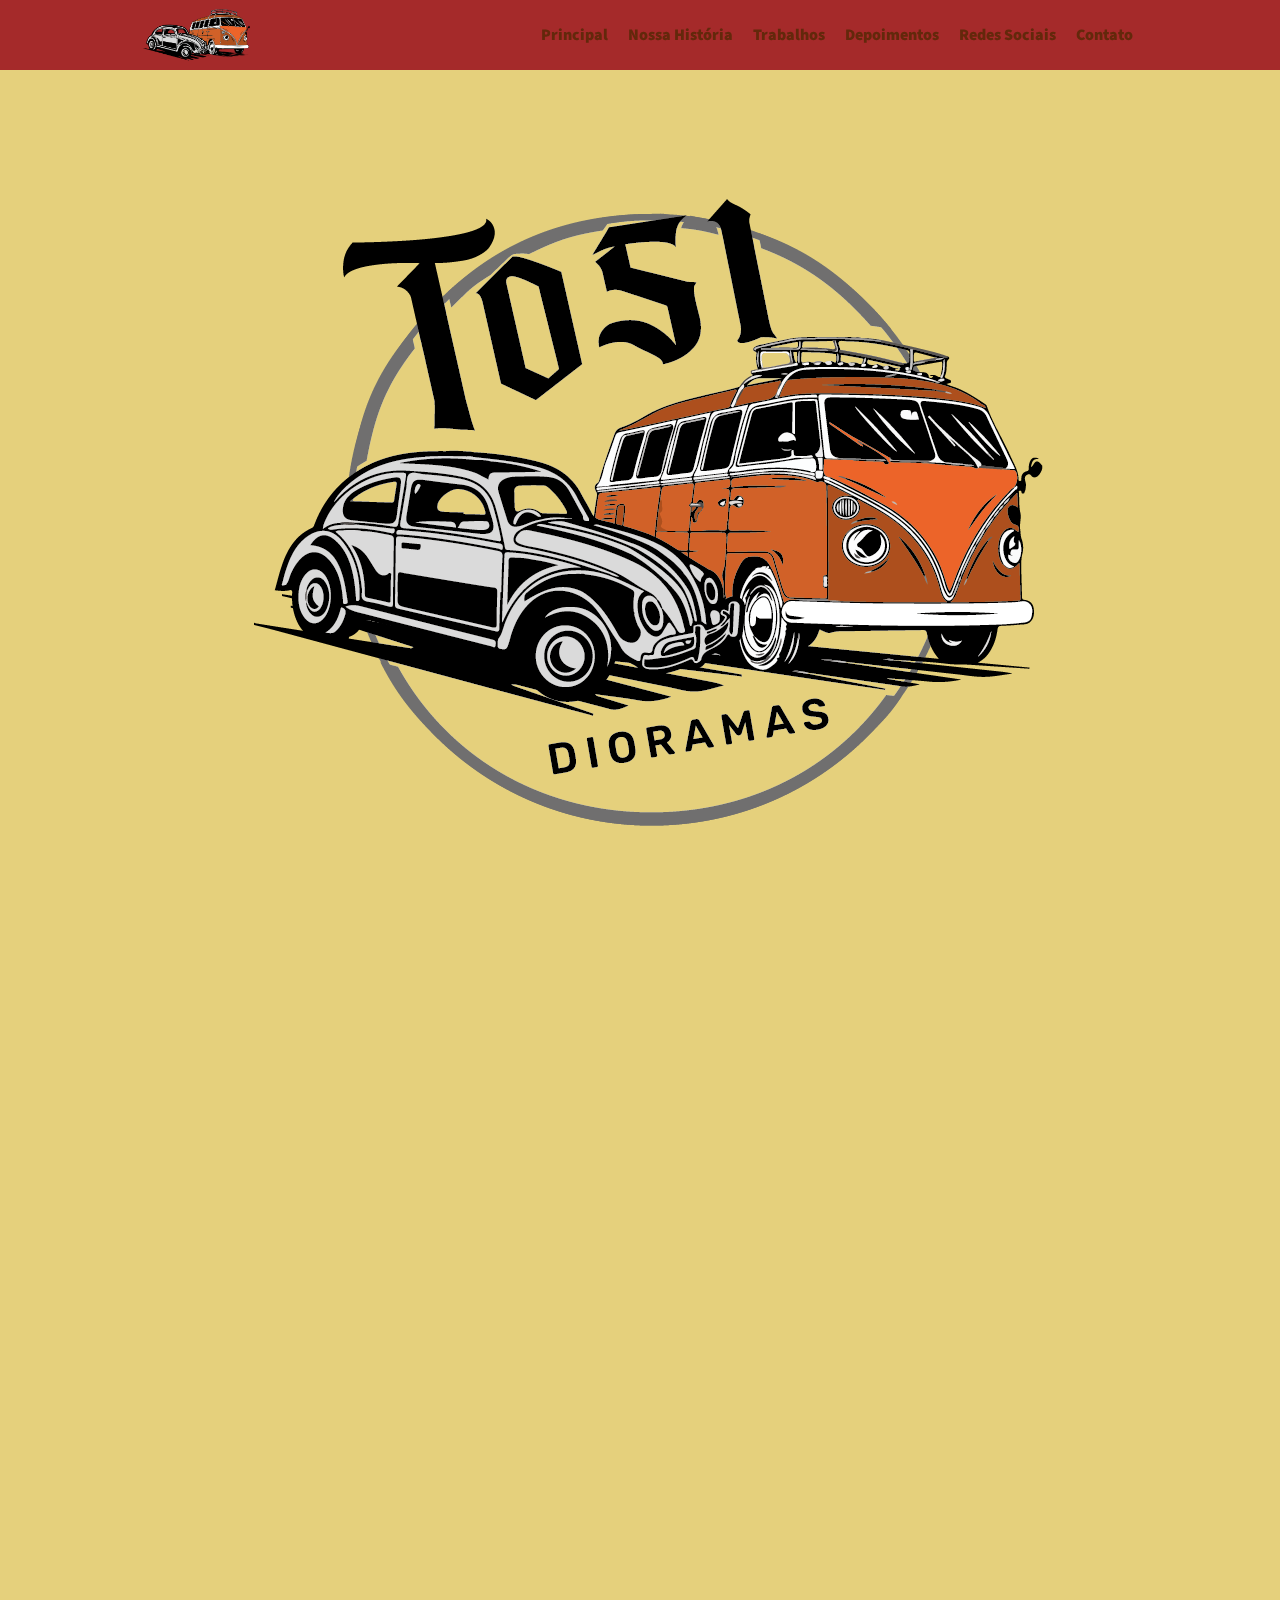
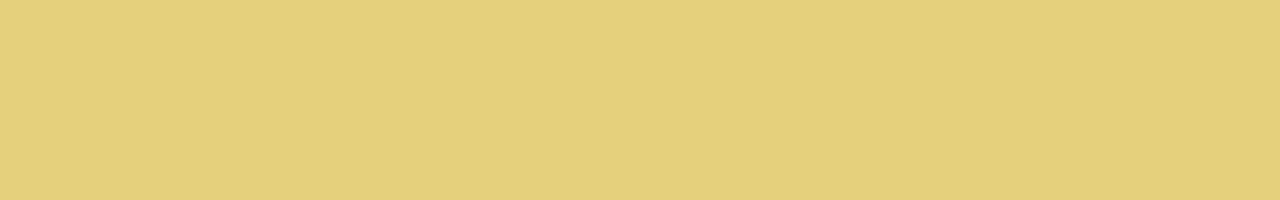
==== index.html @ 93f2dbc2 "Inicial" ====
<!DOCTYPE html>
<html lang="pt-br">
<head>
    <meta charset="UTF-8">
    <meta http-equiv="X-UA-Compatible" content="IE=edge">
    <meta name="viewport" content="width=device-width, initial-scale=1.0">
    <title>TOSI Dioramas</title>
    <link rel="stylesheet" href="style.css">
    <link rel="preconnect" href="https://fonts.googleapis.com">
    <link rel="preconnect" href="https://fonts.gstatic.com" crossorigin>
    <link href="https://fonts.googleapis.com/css2?family=Roboto+Condensed:wght@300&family=Source+Sans+Pro:wght@300;400&display=swap" rel="stylesheet"
</head>
<body>
    <header>
        <div class="flex-container">
            <div>
                <img class="img-menu" src="img/TosiDioramasbgd.png">
            </div>
            <div>
                <a class="link" href="#">Principal</a>
                <a class="link" href="#">Nossa História</a>
                <a class="link" href="#">Trabalhos</a>
                <a class="link" href="#">Depoimentos</a>
                <a class="link" href="#">Redes Sociais</a>
                <a class="link" href="#">Contato</a>
            </div>
        </div>
    </header>
    <main class="index-class">
        <img src="img/imgIndex.png">
    </main>
</body>
</html>
---- style.css ----
body{
    margin: 0px;
    height: 1800px;
    background-color: #e5d07c;
    user-select: none;
}
.flex-container{
    position: fixed;
    display: flex;
    background-color: brown;
    width: 100%;
    height: 70px;
    align-items: center;
    justify-content: space-around;
}

a:link, a:visited, a:active{
    text-decoration: none;
    color: #63280b;
    font-family: 'Source Sans Pro', sans-serif;
    font-weight: 900;
}

a:hover{
    background-color: #a04e25;
}
.link{
    position: relative;
    justify-content: space-around;
    padding: 100% 8px 25px 8px;
}

.index-class{
    padding-top: 90px;
    text-align: center;
}

.img-menu{
    width:115px;
    height:115x;
}
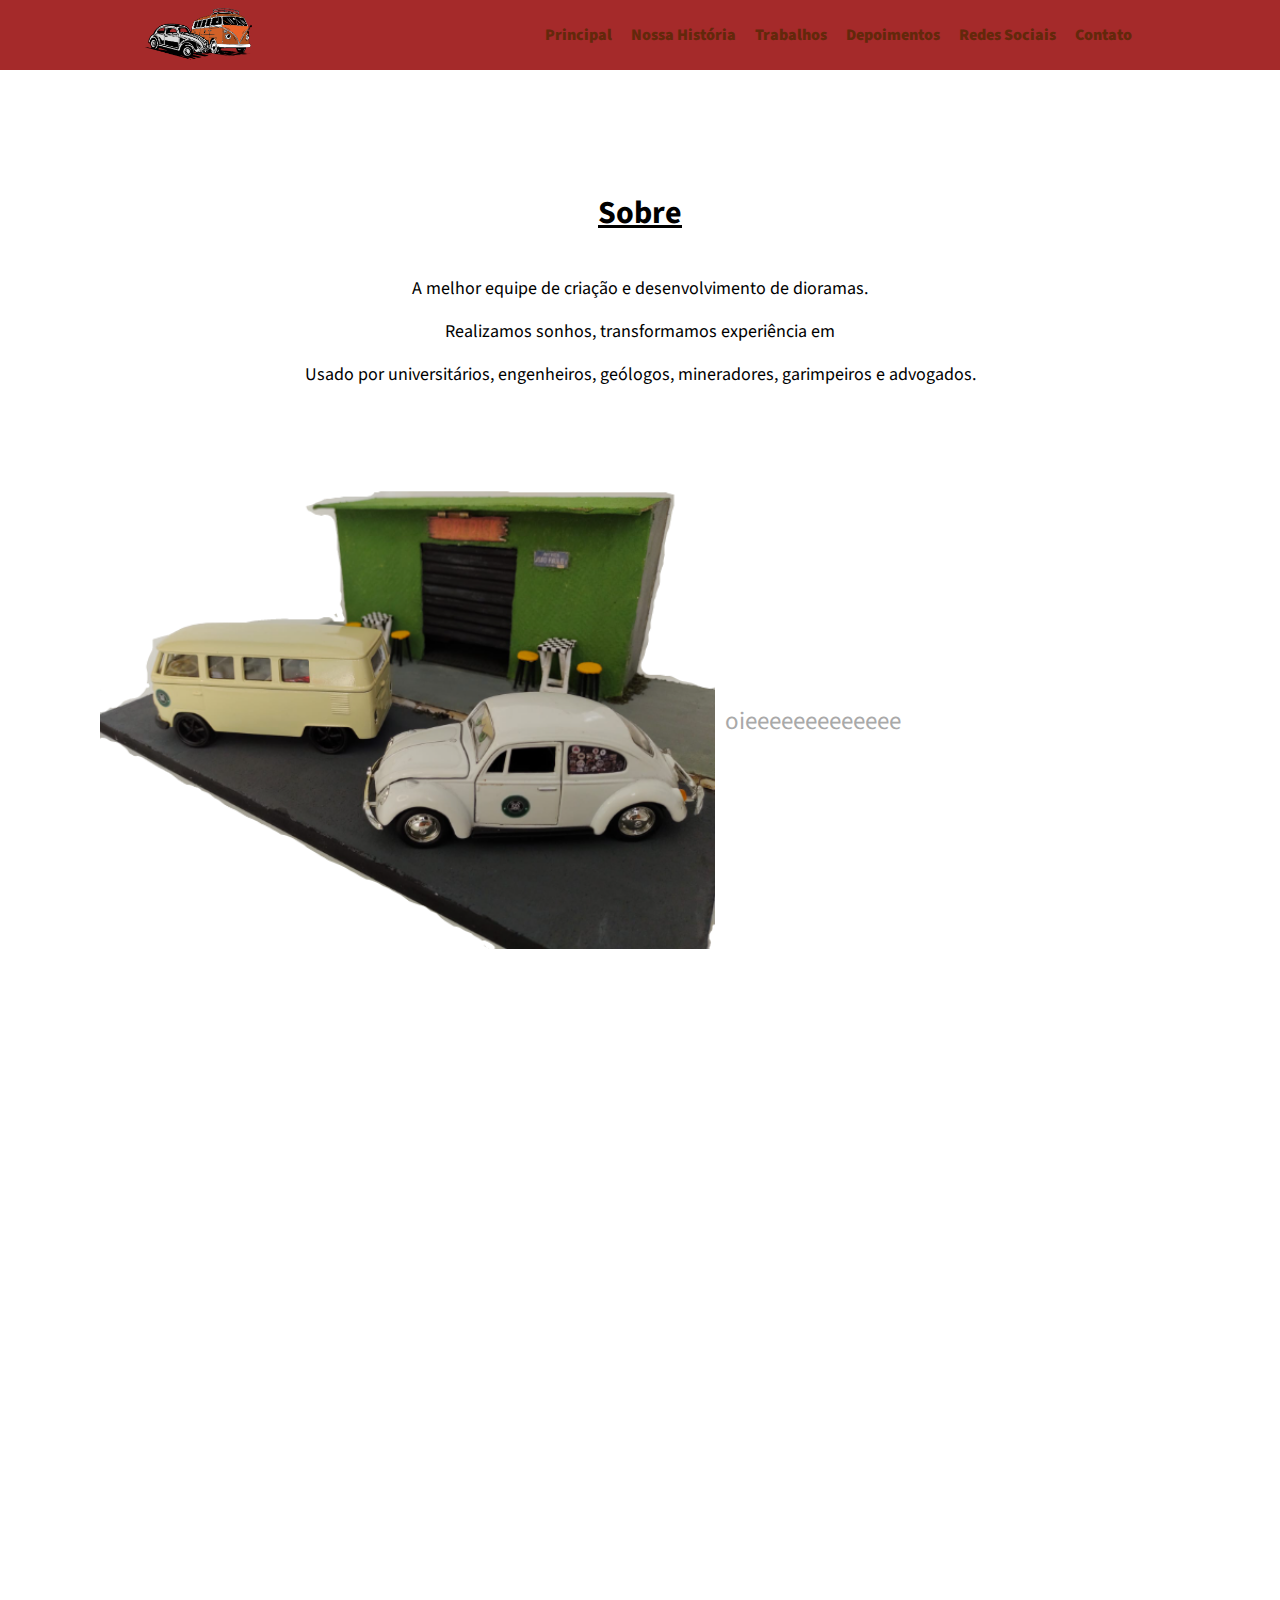
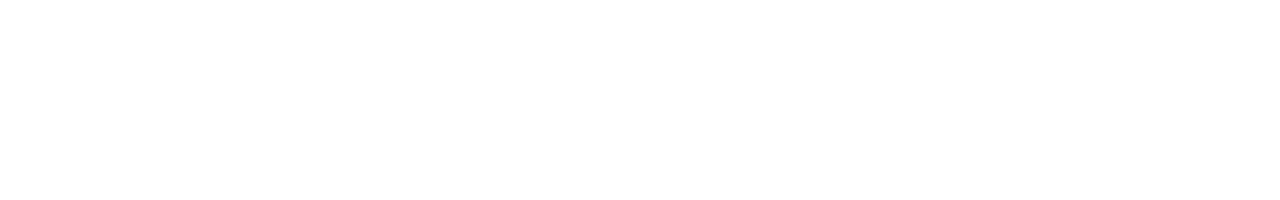
==== commit e1114878: "Atualização" ====
--- a/index.html
+++ b/index.html
@@ -27,7 +27,20 @@
         </div>
     </header>
     <main class="index-class">
-        <img src="img/imgIndex.png">
+        <div class="div-top">
+            <h1><u>Sobre</u></h1>
+            <p>A melhor equipe de criação e desenvolvimento de dioramas. </p>
+            <p>Realizamos sonhos, transformamos experiência em  </p>
+            <p>Usado por universitários, engenheiros, geólogos, mineradores, garimpeiros e advogados.</p>
+        </div>
+        <div class="middle-nav">
+            <div class="img-middle">
+                <img  class="img-index" src="img/bgImg9-removebg-preview.png">
+            </div>
+            <div class="text-middle">
+                oieeeeeeeeeeeee
+            </div>
+        </div>
     </main>
 </body>
 </html>--- a/style.css
+++ b/style.css
@@ -1,12 +1,20 @@
+body, .img-index{
+    margin: 0px;
+}
 body{
-    margin: 0px;
     height: 1800px;
-    background-color: #e5d07c;
+    background-color: #fff;
     user-select: none;
+    font-family: 'Source Sans Pro', sans-serif;
+}
+p{
+    font-size: 18px;
+}
+h1{
+    margin-bottom: 40px;
 }
 .flex-container{
     position: fixed;
-    display: flex;
     background-color: brown;
     width: 100%;
     height: 70px;
@@ -17,25 +25,45 @@
 a:link, a:visited, a:active{
     text-decoration: none;
     color: #63280b;
-    font-family: 'Source Sans Pro', sans-serif;
     font-weight: 900;
 }
-
 a:hover{
     background-color: #a04e25;
 }
 .link{
-    position: relative;
-    justify-content: space-around;
     padding: 100% 8px 25px 8px;
 }
-
 .index-class{
-    padding-top: 90px;
+    padding-top: 10px;
     text-align: center;
 }
-
+.div-top{
+    margin-top: 180px;
+    margin-bottom: 100px;
+}
 .img-menu{
     width:115px;
     height:115x;
+}
+
+.img-index{
+    width:615px;
+    padding: 0px;
+}
+.middle-nav{
+    
+    align-items: center;
+    
+}
+.img-middle{
+    margin: 0px 10px 0px 100px;
+}
+
+.text-middle{
+    font-size: 25px;
+    color: darkgray;
+}
+
+.flex-container, .middle-nav{
+    display: flex;
 }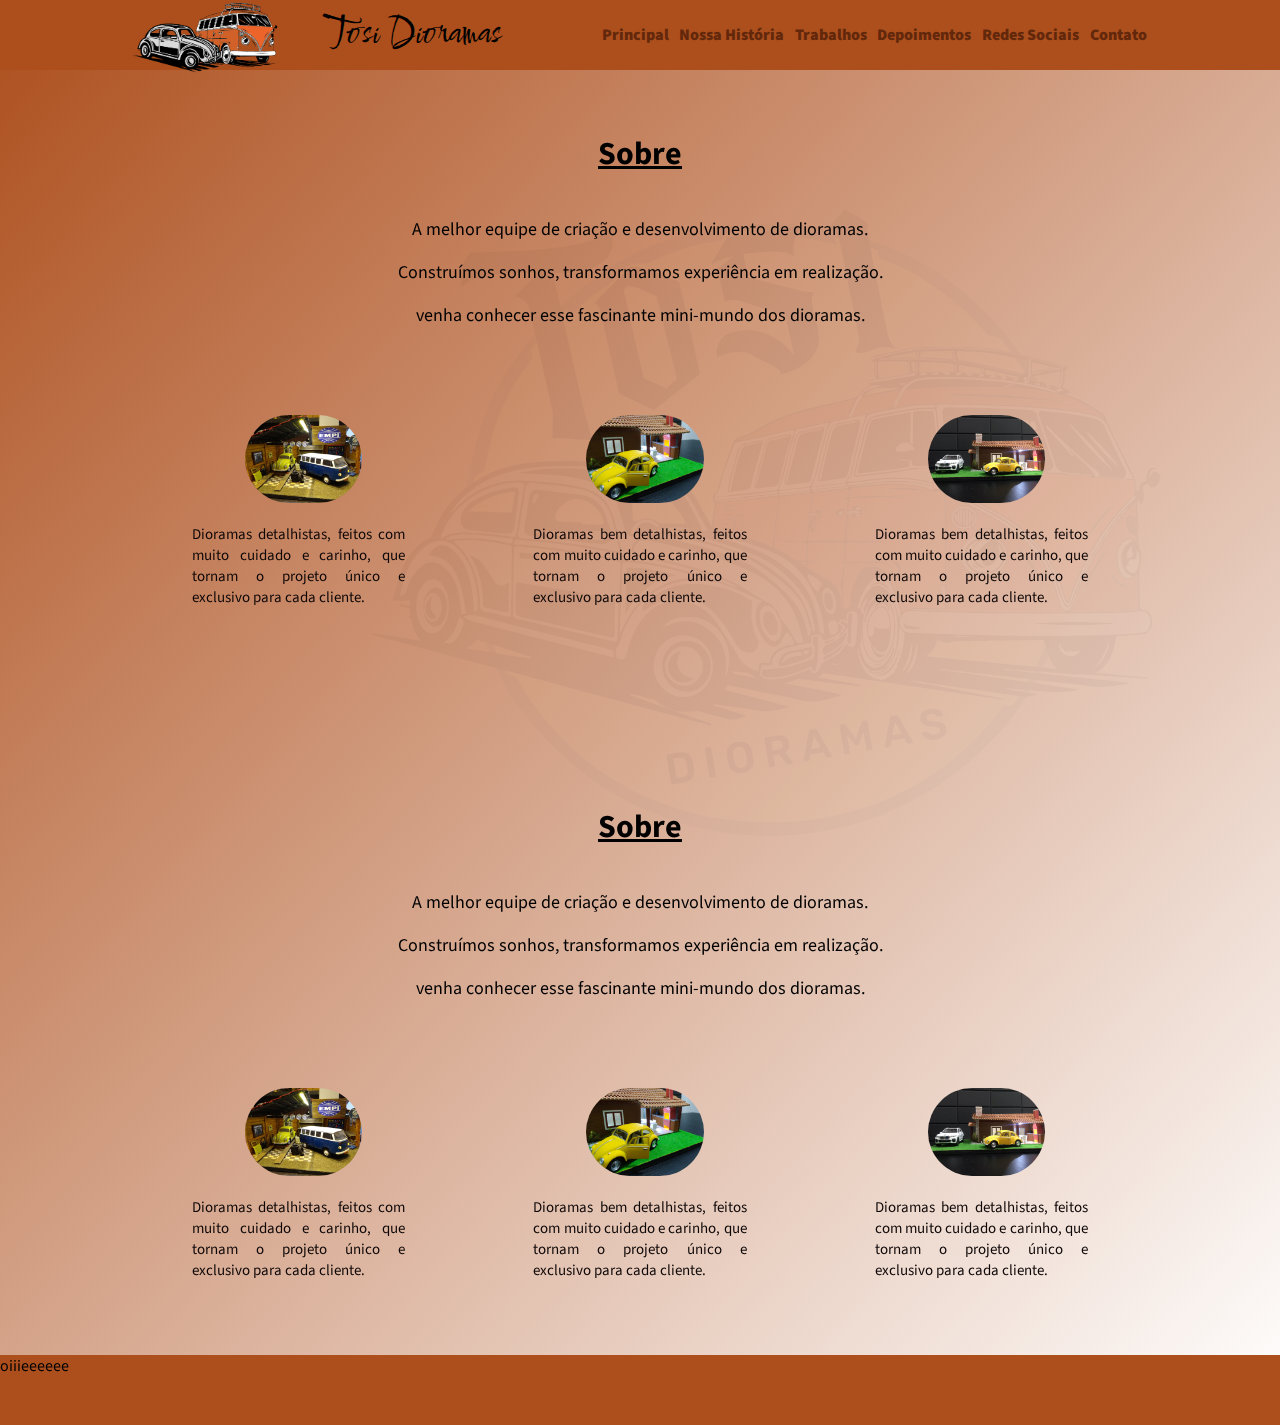
==== commit 31ab0498: "Atualização Index" ====
--- a/index.html
+++ b/index.html
@@ -8,15 +8,17 @@
     <link rel="stylesheet" href="style.css">
     <link rel="preconnect" href="https://fonts.googleapis.com">
     <link rel="preconnect" href="https://fonts.gstatic.com" crossorigin>
-    <link href="https://fonts.googleapis.com/css2?family=Roboto+Condensed:wght@300&family=Source+Sans+Pro:wght@300;400&display=swap" rel="stylesheet"
+    <link href="https://fonts.googleapis.com/css2?family=Roboto+Condensed:wght@300&family=Source+Sans+Pro:wght@300;400&display=swap" rel="stylesheet">
+    <link href="https://fonts.googleapis.com/css2?family=Comforter+Brush&family=Noto+Serif+SC:wght@200&family=Roboto+Condensed:wght@300&family=Source+Sans+Pro:wght@300;400&display=swap" rel="stylesheet">
 </head>
 <body>
     <header>
         <div class="flex-container">
-            <div>
+            <div class="header-menu">
                 <img class="img-menu" src="img/TosiDioramasbgd.png">
-            </div>
-            <div>
+                    <div class="name-menu">
+                        Tosi Dioramas
+                    </div>
                 <a class="link" href="#">Principal</a>
                 <a class="link" href="#">Nossa História</a>
                 <a class="link" href="#">Trabalhos</a>
@@ -26,21 +28,63 @@
             </div>
         </div>
     </header>
-    <main class="index-class">
-        <div class="div-top">
+    <main>
+        <img class="background-img" src="img/imgIndex.png">
+        <div class="div-top index-class">
             <h1><u>Sobre</u></h1>
             <p>A melhor equipe de criação e desenvolvimento de dioramas. </p>
-            <p>Realizamos sonhos, transformamos experiência em  </p>
-            <p>Usado por universitários, engenheiros, geólogos, mineradores, garimpeiros e advogados.</p>
+            <p>Construímos sonhos, transformamos experiência em realização. </p>
+            <p>venha conhecer esse fascinante mini-mundo dos dioramas.</p>
         </div>
         <div class="middle-nav">
             <div class="img-middle">
-                <img  class="img-index" src="img/bgImg9-removebg-preview.png">
+                <img  class="img-index" src="img/img07.jpeg">
+                <div class="text-index">
+                    Dioramas detalhistas, feitos com muito cuidado e carinho, que tornam o projeto único e exclusivo para cada cliente.
+                    </div>
             </div>
-            <div class="text-middle">
-                oieeeeeeeeeeeee
+            <div class="img-middle">
+                <img class="img-index" src="img/img05.jpeg" alt="img">
+                <div class="text-index">
+                    Dioramas bem detalhistas, feitos com muito cuidado e carinho, que tornam o projeto único e exclusivo para cada cliente.
+                    </div>
+            </div>
+            <div class="img-middle">
+                <img class="img-index" src="img/img04.jpeg" alt="Tosi Dioramas">
+                <div class="text-index">
+                    Dioramas bem detalhistas, feitos com muito cuidado e carinho, que tornam o projeto único e exclusivo para cada cliente.
+                    </div>
             </div>
         </div>
+        <div class="div-top index-class">
+            <h1><u>Sobre</u></h1>
+            <p>A melhor equipe de criação e desenvolvimento de dioramas. </p>
+            <p>Construímos sonhos, transformamos experiência em realização. </p>
+            <p>venha conhecer esse fascinante mini-mundo dos dioramas.</p>
+        </div>
+        <div class="middle-nav">
+            <div class="img-middle">
+                <img  class="img-index" src="img/img07.jpeg">
+                <div class="text-index">
+                    Dioramas detalhistas, feitos com muito cuidado e carinho, que tornam o projeto único e exclusivo para cada cliente.
+                    </div>
+            </div>
+            <div class="img-middle">
+                <img class="img-index" src="img/img05.jpeg" alt="img">
+                <div class="text-index">
+                    Dioramas bem detalhistas, feitos com muito cuidado e carinho, que tornam o projeto único e exclusivo para cada cliente.
+                    </div>
+            </div>
+            <div class="img-middle">
+                <img class="img-index" src="img/img04.jpeg" alt="Tosi Dioramas">
+                <div class="text-index">
+                    Dioramas bem detalhistas, feitos com muito cuidado e carinho, que tornam o projeto único e exclusivo para cada cliente.
+                    </div>
+            </div>
+        </div><!--middle-nav-->
     </main>
+    <footer>
+        oiiieeeeee
+    </footer>
 </body>
 </html>--- a/style.css
+++ b/style.css
@@ -1,11 +1,14 @@
-body, .img-index{
+body, .img-index, header{
     margin: 0px;
 }
+body, .header-menu, .img-index{
+    height: auto;
+
+}
 body{
-    height: 1800px;
-    background-color: #fff;
     user-select: none;
     font-family: 'Source Sans Pro', sans-serif;
+    background-image: linear-gradient(to bottom right, #ad4f1d, white);
 }
 p{
     font-size: 18px;
@@ -13,15 +16,26 @@
 h1{
     margin-bottom: 40px;
 }
+main{
+    margin-right: 0px;
+    height: auto;
+}
+.background-img{
+    margin-left: 26%;
+    position: fixed;
+    z-index: -1;
+    opacity: 3%;
+}
 .flex-container{
     position: fixed;
-    background-color: brown;
+}
+.flex-container, footer{
+    background-color: #ad4f1d;
     width: 100%;
     height: 70px;
     align-items: center;
-    justify-content: space-around;
+    justify-content: space-between;
 }
-
 a:link, a:visited, a:active{
     text-decoration: none;
     color: #63280b;
@@ -31,39 +45,58 @@
     background-color: #a04e25;
 }
 .link{
-    padding: 100% 8px 25px 8px;
+    margin: auto;
 }
 .index-class{
     padding-top: 10px;
     text-align: center;
+    width: auto;
 }
 .div-top{
-    margin-top: 180px;
-    margin-bottom: 100px;
+    margin-top: 100px;
+}
+.name-menu{
+    font-family: 'Comforter Brush', cursive;
+    font-size: 40px;
+    flex-grow:0.6;
+    margin-left: 10px;
 }
 .img-menu{
-    width:115px;
-    height:115x;
+    width:155px;
+    margin-right: 30px;
+}
+.header-menu{
+    width: 100%;
+    align-items: center;
+    display: flex;
+    justify-content: flex-start;
+    margin-left: 10%;
+    margin-right: 10%;
+}
+.img-index{
+    width:  55%;
+    padding: 0px;
+    border-radius: 15rem;
+    margin: 5px 0px 15px 10px;
+}
+.middle-nav{
+    width:auto;  
+    margin-bottom: 10px;
+    margin-left: 10%;
+    margin-right: 10%;
+}
+.img-middle{
+    margin:4rem;
+    text-align: center;
+}
+.text-index{
+    font-size: 15px;
+    color: rgb(14, 7, 7);
+    margin-left: 0px;
+    text-align: justify;
+    width: auto;
 }
 
-.img-index{
-    width:615px;
-    padding: 0px;
-}
-.middle-nav{
-    
-    align-items: center;
-    
-}
-.img-middle{
-    margin: 0px 10px 0px 100px;
-}
-
-.text-middle{
-    font-size: 25px;
-    color: darkgray;
-}
-
-.flex-container, .middle-nav{
+header, .flex-container, .middle-nav{
     display: flex;
 }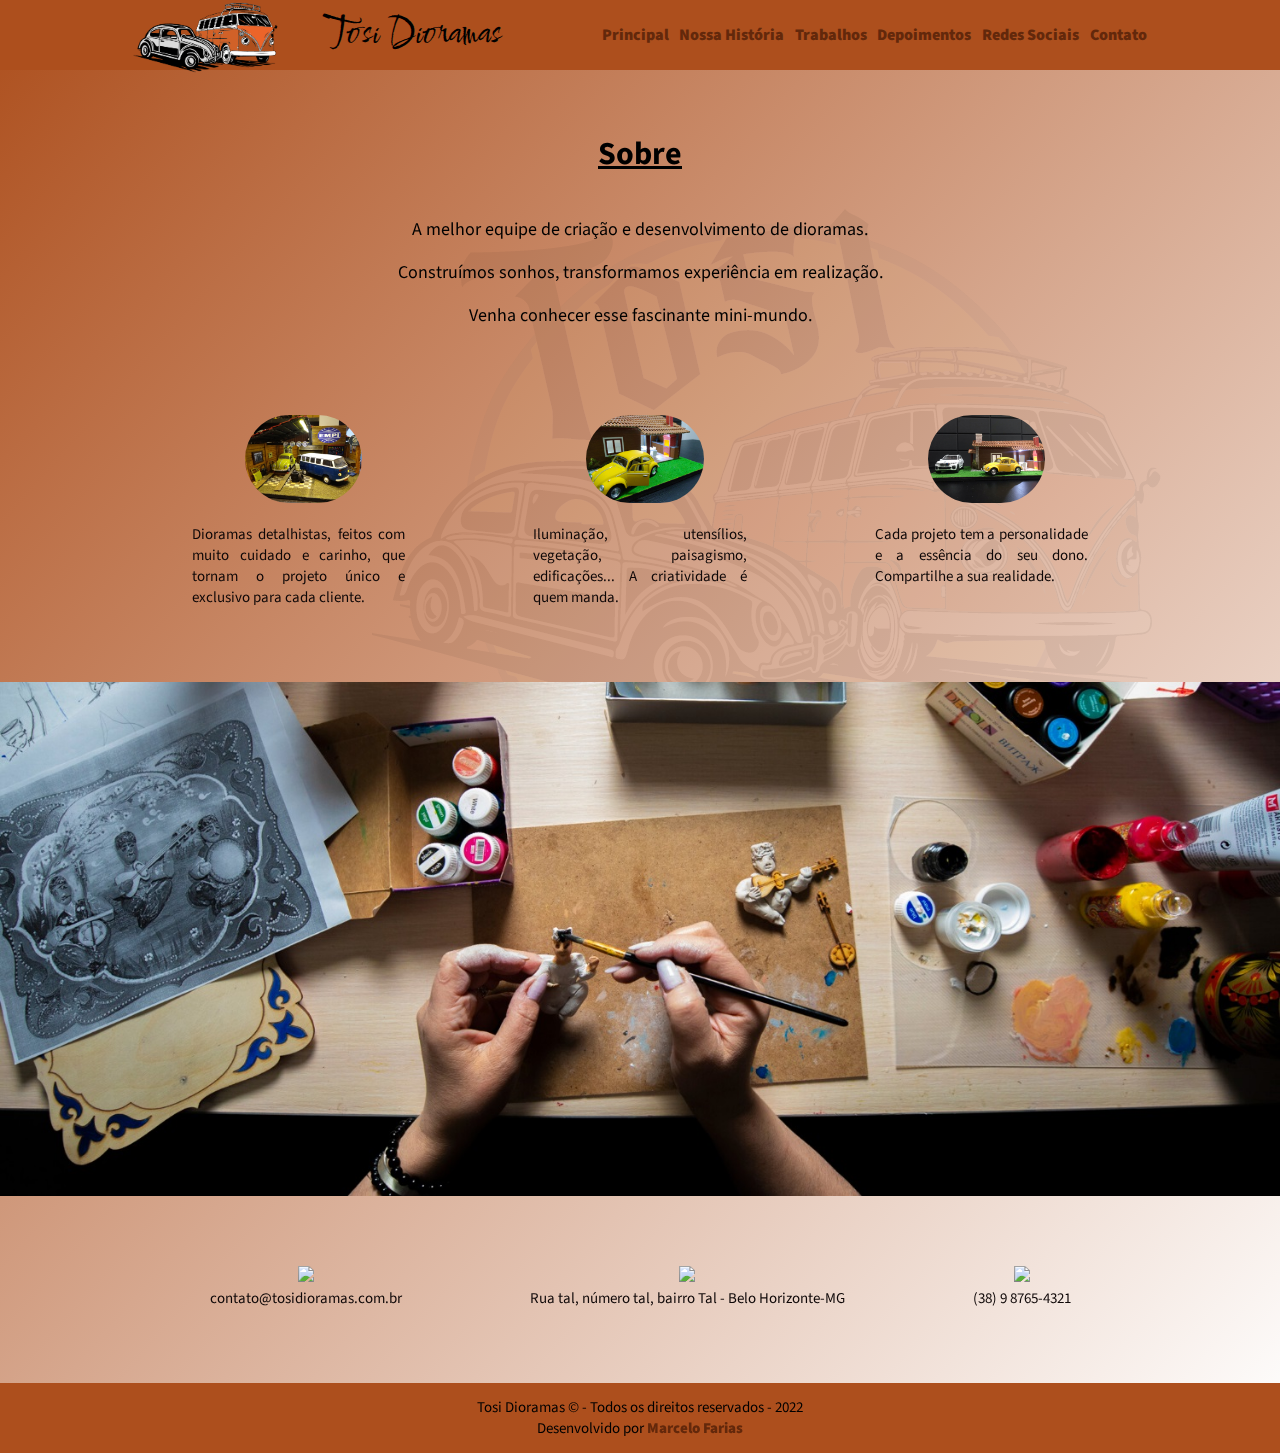
==== commit 801e2a94: "Atualização Index" ====
--- a/index.html
+++ b/index.html
@@ -30,11 +30,11 @@
     </header>
     <main>
         <img class="background-img" src="img/imgIndex.png">
-        <div class="div-top index-class">
+        <div class="index-class">
             <h1><u>Sobre</u></h1>
             <p>A melhor equipe de criação e desenvolvimento de dioramas. </p>
             <p>Construímos sonhos, transformamos experiência em realização. </p>
-            <p>venha conhecer esse fascinante mini-mundo dos dioramas.</p>
+            <p>Venha conhecer esse fascinante mini-mundo.</p>
         </div>
         <div class="middle-nav">
             <div class="img-middle">
@@ -46,45 +46,48 @@
             <div class="img-middle">
                 <img class="img-index" src="img/img05.jpeg" alt="img">
                 <div class="text-index">
-                    Dioramas bem detalhistas, feitos com muito cuidado e carinho, que tornam o projeto único e exclusivo para cada cliente.
+                    Iluminação, utensílios, vegetação, paisagismo, edificações... A criatividade é quem manda.
                     </div>
             </div>
             <div class="img-middle">
                 <img class="img-index" src="img/img04.jpeg" alt="Tosi Dioramas">
                 <div class="text-index">
-                    Dioramas bem detalhistas, feitos com muito cuidado e carinho, que tornam o projeto único e exclusivo para cada cliente.
+                    Cada projeto tem a personalidade e a essência do seu dono. Compartilhe a sua realidade. 
                     </div>
             </div>
         </div>
-        <div class="div-top index-class">
-            <h1><u>Sobre</u></h1>
-            <p>A melhor equipe de criação e desenvolvimento de dioramas. </p>
-            <p>Construímos sonhos, transformamos experiência em realização. </p>
-            <p>venha conhecer esse fascinante mini-mundo dos dioramas.</p>
+        <section>
+        <div class="">
+                <img class="img-section" src="img/img-02.jpg">
         </div>
-        <div class="middle-nav">
+        <div class="bottom-nav">
             <div class="img-middle">
-                <img  class="img-index" src="img/img07.jpeg">
+                <img src="https://img.icons8.com/ios-filled/80/000000/email.png"/>
                 <div class="text-index">
-                    Dioramas detalhistas, feitos com muito cuidado e carinho, que tornam o projeto único e exclusivo para cada cliente.
+                    contato@tosidioramas.com.br
                     </div>
             </div>
             <div class="img-middle">
-                <img class="img-index" src="img/img05.jpeg" alt="img">
+                <img src="https://img.icons8.com/ios/80/000000/filled-message.png"/>
                 <div class="text-index">
-                    Dioramas bem detalhistas, feitos com muito cuidado e carinho, que tornam o projeto único e exclusivo para cada cliente.
+                   Rua tal, número tal, bairro Tal - Belo Horizonte-MG
                     </div>
             </div>
             <div class="img-middle">
-                <img class="img-index" src="img/img04.jpeg" alt="Tosi Dioramas">
+                <img src="https://img.icons8.com/ios/80/000000/whatsapp--v1.png"/>
                 <div class="text-index">
-                    Dioramas bem detalhistas, feitos com muito cuidado e carinho, que tornam o projeto único e exclusivo para cada cliente.
+                    (38) 9 8765-4321
                     </div>
             </div>
         </div><!--middle-nav-->
+    </section>
     </main>
     <footer>
-        oiiieeeeee
+        <div class="footer-menu">
+                <div class="text-footer">
+                    Tosi Dioramas &copy; - Todos os direitos reservados - 2022 <br> Desenvolvido por <a href="http://www.marcelofarias.dev.br" target="_blank">Marcelo Farias</a>
+                </div>
+        </div>
     </footer>
 </body>
 </html>--- a/style.css
+++ b/style.css
@@ -24,7 +24,7 @@
     margin-left: 26%;
     position: fixed;
     z-index: -1;
-    opacity: 3%;
+    opacity: 5%;
 }
 .flex-container{
     position: fixed;
@@ -43,17 +43,18 @@
 }
 a:hover{
     background-color: #a04e25;
+    text-decoration: underline;
+    border-radius: 15px;
+    
 }
 .link{
     margin: auto;
 }
 .index-class{
     padding-top: 10px;
+    margin-top: 100px;
     text-align: center;
     width: auto;
-}
-.div-top{
-    margin-top: 100px;
 }
 .name-menu{
     font-family: 'Comforter Brush', cursive;
@@ -67,9 +68,8 @@
 }
 .header-menu{
     width: 100%;
+    height: 70px;
     align-items: center;
-    display: flex;
-    justify-content: flex-start;
     margin-left: 10%;
     margin-right: 10%;
 }
@@ -97,6 +97,27 @@
     width: auto;
 }
 
-header, .flex-container, .middle-nav{
+footer, header, .flex-container, .middle-nav, .header-menu, .footer-menu, .bottom-nav{
     display: flex;
+}
+.footer-menu{
+    width: 100%;
+    justify-content: center;
+}
+.text-footer{
+    text-align: center;
+    font-size: 15px;
+}
+.img-section{
+    width:  100%;
+    height: auto;
+    padding: 0px;
+    
+}
+.bottom-nav{
+    width:auto;  
+    margin-bottom: 10px;
+    margin-left: 10%;
+    margin-right: 10%;
+    justify-content: center;
 }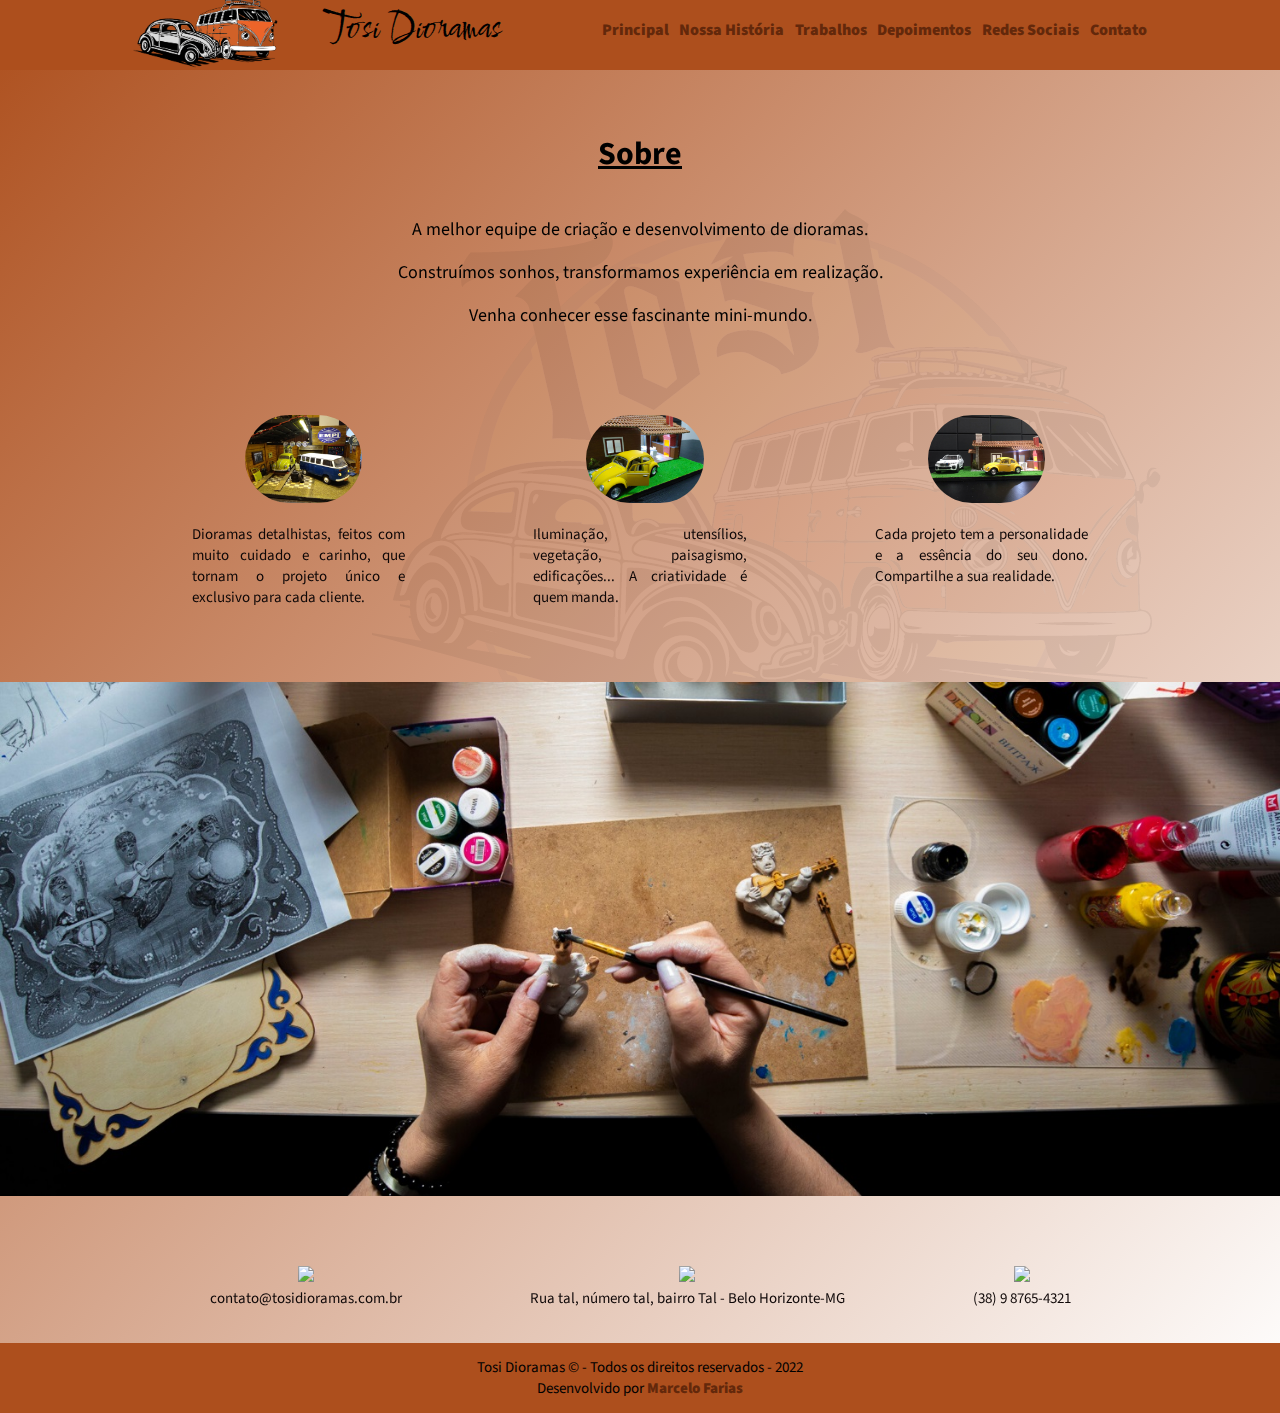
==== commit afef7338: "Atualização" ====
--- a/index.html
+++ b/index.html
@@ -12,6 +12,7 @@
     <link href="https://fonts.googleapis.com/css2?family=Comforter+Brush&family=Noto+Serif+SC:wght@200&family=Roboto+Condensed:wght@300&family=Source+Sans+Pro:wght@300;400&display=swap" rel="stylesheet">
 </head>
 <body>
+    <div class="page-class">
     <header>
         <div class="flex-container">
             <div class="header-menu">
@@ -19,16 +20,16 @@
                     <div class="name-menu">
                         Tosi Dioramas
                     </div>
-                <a class="link" href="#">Principal</a>
+                <a class="link" href="index.html">Principal</a>
                 <a class="link" href="#">Nossa História</a>
-                <a class="link" href="#">Trabalhos</a>
+                <a class="link" href="trabalhos.html">Trabalhos</a>
                 <a class="link" href="#">Depoimentos</a>
                 <a class="link" href="#">Redes Sociais</a>
                 <a class="link" href="#">Contato</a>
             </div>
         </div>
     </header>
-    <main>
+    <main class="main-class">
         <img class="background-img" src="img/imgIndex.png">
         <div class="index-class">
             <h1><u>Sobre</u></h1>
@@ -82,12 +83,13 @@
         </div><!--middle-nav-->
     </section>
     </main>
-    <footer>
+    <footer class="footer-bar">
         <div class="footer-menu">
                 <div class="text-footer">
                     Tosi Dioramas &copy; - Todos os direitos reservados - 2022 <br> Desenvolvido por <a href="http://www.marcelofarias.dev.br" target="_blank">Marcelo Farias</a>
                 </div>
         </div>
     </footer>
+</div><!--end div page-class-->
 </body>
 </html>--- a/style.css
+++ b/style.css
@@ -1,123 +1,240 @@
+*{
+    box-sizing: border-box;
+    user-select: none;
+  }
+
 body, .img-index, header{
     margin: 0px;
 }
-body, .header-menu, .img-index{
-    height: auto;
-
-}
+
+body, .header-menu, main{
+    height: 100%;
+}
+
 body{
-    user-select: none;
     font-family: 'Source Sans Pro', sans-serif;
     background-image: linear-gradient(to bottom right, #ad4f1d, white);
 }
+
 p{
     font-size: 18px;
 }
+
 h1{
     margin-bottom: 40px;
 }
+
 main{
     margin-right: 0px;
-    height: auto;
-}
+}
+
+.page-class{
+    min-height: 100%;
+    position: relative;
+}
+
 .background-img{
     margin-left: 26%;
-    position: fixed;
     z-index: -1;
     opacity: 5%;
 }
-.flex-container{
+
+.flex-container, .background-img{
     position: fixed;
 }
+
 .flex-container, footer{
     background-color: #ad4f1d;
-    width: 100%;
-    height: 70px;
-    align-items: center;
     justify-content: space-between;
 }
+
 a:link, a:visited, a:active{
     text-decoration: none;
     color: #63280b;
     font-weight: 900;
 }
+
 a:hover{
     background-color: #a04e25;
     text-decoration: underline;
     border-radius: 15px;
     
 }
+
 .link{
     margin: auto;
 }
+
 .index-class{
     padding-top: 10px;
     margin-top: 100px;
-    text-align: center;
-    width: auto;
-}
+}
+
 .name-menu{
     font-family: 'Comforter Brush', cursive;
     font-size: 40px;
     flex-grow:0.6;
     margin-left: 10px;
 }
+
 .img-menu{
     width:155px;
     margin-right: 30px;
 }
-.header-menu{
-    width: 100%;
+
+.header-menu, .flex-container, footer{
     height: 70px;
-    align-items: center;
-    margin-left: 10%;
-    margin-right: 10%;
-}
+}
+
 .img-index{
     width:  55%;
     padding: 0px;
     border-radius: 15rem;
     margin: 5px 0px 15px 10px;
 }
-.middle-nav{
-    width:auto;  
+
+.middle-nav, .bottom-nav, .header-menu{
     margin-bottom: 10px;
     margin-left: 10%;
     margin-right: 10%;
 }
+
 .img-middle{
-    margin:4rem;
-    text-align: center;
-}
+    margin: 4rem;
+}
+
 .text-index{
     font-size: 15px;
     color: rgb(14, 7, 7);
     margin-left: 0px;
     text-align: justify;
-    width: auto;
+}
+
+.flex-container, footer, .header-menu{
+    align-items: center;
 }
 
 footer, header, .flex-container, .middle-nav, .header-menu, .footer-menu, .bottom-nav{
     display: flex;
 }
-.footer-menu{
+
+.text-footer{
+    font-size: 15px;
+}
+
+.img-section{
+    padding: 0px;
+}
+
+.text-footer, .img-middle, .index-class{
+    text-align: center;
+}
+
+.bottom-nav, .middle-nav, .text-index, .index-class{
+    width: auto;
+}
+
+.bottom-nav, .footer-menu{
+    justify-content: center;
+}
+
+.footer-menu, .header-menu, .img-section, .header-menu, .flex-container, footer{
     width: 100%;
-    justify-content: center;
-}
-.text-footer{
+}
+
+.main-gallery{
+    margin-top: 200px;
+}
+
+.footer-bar{
+    position: absolute;
+	bottom: 0;
+}
+.main-class{
+    padding-bottom: 30px;
+}
+
+#img-gallery{
+    width: 180px;
+    height: 130px;
+    max-width: 100%;
+    max-height: 100%;
+    margin: 5px;
+    border: 1px solid #ccc;
+    float: left;
+    border-radius: 5px;
+    cursor: pointer;
+    transition: 0.3s;
+  }
+
+  #img-gallery:hover{
+    opacity: 0.7;
+  }
+
+
+.modal {
+    display: none;
+    position: fixed;
+    z-index: 1; 
+    padding-top: 100px;
+    left: 0;
+    top: 0;
+    width: 100%;
+    height: 100%; 
+    overflow: auto; 
+    background-color: rgb(0,0,0); 
+    background-color: rgba(0,0,0,0.9); /* Black w/ opacity */
+  }
+
+  .modal-content {
+    margin: auto;
+    display: block;
+    width: 80%;
+    max-width: 700px;
+  }
+
+  #caption {
+    margin: auto;
+    display: block;
+    width: 80%;
+    max-width: 700px;
     text-align: center;
-    font-size: 15px;
-}
-.img-section{
-    width:  100%;
-    height: auto;
-    padding: 0px;
-    
-}
-.bottom-nav{
-    width:auto;  
-    margin-bottom: 10px;
-    margin-left: 10%;
-    margin-right: 10%;
-    justify-content: center;
+    color: #ccc;
+    padding: 10px 0;
+    height: 150px;
+  }
+  
+  .modal-content, #caption {  
+    animation-name: zoom;
+    animation-duration: 0.6s;
+  }
+
+  @keyframes zoom {
+    from {transform: scale(0.1)} 
+    to {transform: scale(1)}
+  }
+  
+  /* The Close Button */
+  .close {
+    position: absolute;
+    top: 15px;
+    right: 35px;
+    color: #f1f1f1;
+    font-size: 40px;
+    font-weight: bold;
+    transition: 0.3s;
+  }
+  
+  .close:hover,
+  .close:focus {
+    color: #bbb;
+    text-decoration: none;
+    cursor: pointer;
+  }
+  
+  /* 100% Image Width on Smaller Screens */
+  @media only screen and (max-width: 700px){
+    .modal-content {
+      width: 100%;
+    }
 }